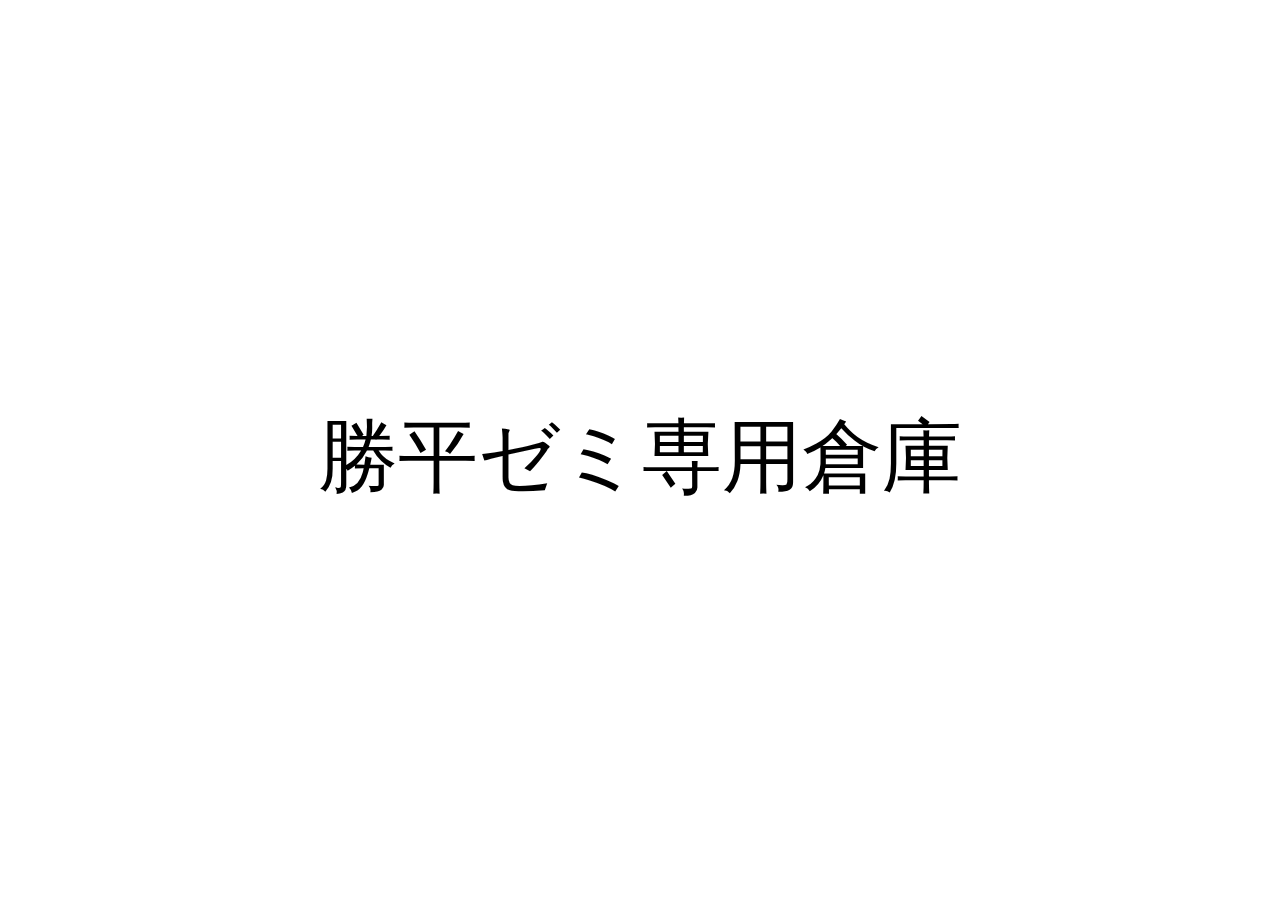
==== index.html @ 43fcde25 "Add files via upload" ====
<!DOCTYPE html>
<html lang="ja">

<head>
    <meta charset="utf-8">
    <title>勝平ゼミ</title>
    <meta name="viewport" content="width=device-width,initial-scale=1.0">
    <!--==============レイアウトを制御する独自のCSSを読み込み===============-->
    <link rel="stylesheet" type="text/css"
        href="http://coco-factory.jp/ugokuweb/wp-content/themes/ugokuweb/data/move02/8-17/css/reset.css">
    <link rel="stylesheet" type="text/css"
        href="http://coco-factory.jp/ugokuweb/wp-content/themes/ugokuweb/data/move02/8-17/css/8-17.css">
    <style>
        /*========= レイアウトのためのCSS ===============*/

        /* 親要素のスタイル */
        .container {
            position: relative;
            width: 100%;
            height: 100vh; /* 画面の高さいっぱいに広がるように */
            display: flex;
            justify-content: center;
            align-items: center;
        }

        /* テキストのスタイル */
        .centered-text {
            position: absolute;
            top: 50%;
            left: 50%;
            transform: translate(-50%, -50%);
        }

        /*========= 光りながら出現させるためのCSS ===============*/

        .glowAnime span {
            opacity: 0;
        }

        /*アニメーションで透過を0から1に変化させtext-shadowをつける*/
        .glowAnime.glow span {
            animation: glow_anime_on 1s ease-out forwards;
        }

        @keyframes glow_anime_on {
            0% {
                opacity: 0;
                text-shadow: 0 0 0 #fff, 0 0 0 #fff;
            }

            50% {
                opacity: 1;
                text-shadow: 0 0 10px #fff, 0 0 15px #fff;
            }

            100% {
                opacity: 1;
                text-shadow: 0 0 0 #fff, 0 0 0 #fff;
            }
        }

        /* テキストの大きさを2倍にする */
        .glowAnime {
            font-size: 5em;
        }
    </style>
</head>

<body>
    <div class="container">
        <p class="glowAnime">勝平ゼミ専用倉庫</p>
    </div>

    <script src="https://code.jquery.com/jquery-3.4.1.min.js"
        integrity="sha256-CSXorXvZcTkaix6Yvo6HppcZGetbYMGWSFlBw8HfCJo=" crossorigin="anonymous"></script>
    <script src="http://coco-factory.jp/ugokuweb/wp-content/themes/ugokuweb/data/move02/8-17/js/8-17.js"></script>
</body>

</html>
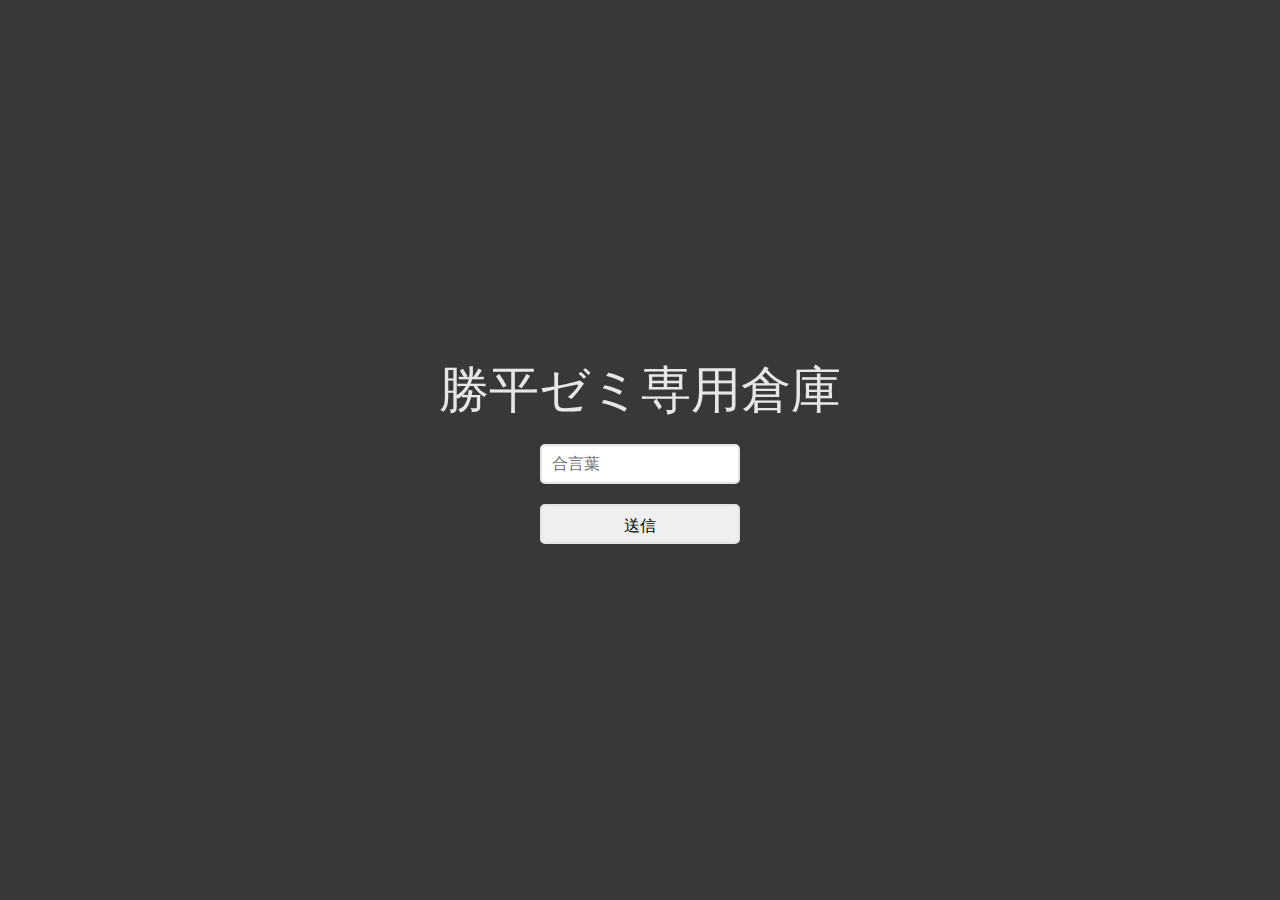
==== commit 03666880: "Add files via upload" ====
--- a/index.html
+++ b/index.html
@@ -1,79 +1,21 @@
 <!DOCTYPE html>
-<html lang="ja">
-
+<html lang="en">
 <head>
-    <meta charset="utf-8">
-    <title>勝平ゼミ</title>
-    <meta name="viewport" content="width=device-width,initial-scale=1.0">
-    <!--==============レイアウトを制御する独自のCSSを読み込み===============-->
-    <link rel="stylesheet" type="text/css"
-        href="http://coco-factory.jp/ugokuweb/wp-content/themes/ugokuweb/data/move02/8-17/css/reset.css">
-    <link rel="stylesheet" type="text/css"
-        href="http://coco-factory.jp/ugokuweb/wp-content/themes/ugokuweb/data/move02/8-17/css/8-17.css">
-    <style>
-        /*========= レイアウトのためのCSS ===============*/
-
-        /* 親要素のスタイル */
-        .container {
-            position: relative;
-            width: 100%;
-            height: 100vh; /* 画面の高さいっぱいに広がるように */
-            display: flex;
-            justify-content: center;
-            align-items: center;
-        }
-
-        /* テキストのスタイル */
-        .centered-text {
-            position: absolute;
-            top: 50%;
-            left: 50%;
-            transform: translate(-50%, -50%);
-        }
-
-        /*========= 光りながら出現させるためのCSS ===============*/
-
-        .glowAnime span {
-            opacity: 0;
-        }
-
-        /*アニメーションで透過を0から1に変化させtext-shadowをつける*/
-        .glowAnime.glow span {
-            animation: glow_anime_on 1s ease-out forwards;
-        }
-
-        @keyframes glow_anime_on {
-            0% {
-                opacity: 0;
-                text-shadow: 0 0 0 #fff, 0 0 0 #fff;
-            }
-
-            50% {
-                opacity: 1;
-                text-shadow: 0 0 10px #fff, 0 0 15px #fff;
-            }
-
-            100% {
-                opacity: 1;
-                text-shadow: 0 0 0 #fff, 0 0 0 #fff;
-            }
-        }
-
-        /* テキストの大きさを2倍にする */
-        .glowAnime {
-            font-size: 5em;
-        }
-    </style>
+    <meta charset="UTF-8">
+    <meta name="viewport" content="width=device-width, initial-scale=1.0">
+    <title>Test Page</title>
+    <link rel="stylesheet" href="css/style.css">
 </head>
-
 <body>
     <div class="container">
-        <p class="glowAnime">勝平ゼミ専用倉庫</p>
+        <!-- <div class="test-text">Test</div> -->
+        <div class="content">
+            勝平ゼミ専用倉庫
+        </div>
+        <input type="text" id="textbox" class="textbox" placeholder="合言葉">
+        <button id="submitButton">送信</button>
     </div>
-
-    <script src="https://code.jquery.com/jquery-3.4.1.min.js"
-        integrity="sha256-CSXorXvZcTkaix6Yvo6HppcZGetbYMGWSFlBw8HfCJo=" crossorigin="anonymous"></script>
-    <script src="http://coco-factory.jp/ugokuweb/wp-content/themes/ugokuweb/data/move02/8-17/js/8-17.js"></script>
+    
+    <script src="js/script.js"></script>
 </body>
-
 </html>
--- a/css/style.css
+++ b/css/style.css
@@ -0,0 +1,41 @@
+body {
+    margin: 0;
+    padding: 0;
+    height: 100vh;
+    display: flex;
+    justify-content: center;
+    align-items: center;
+    background-color: #383838; /* Light grey background */
+}
+
+.test-text {
+    position: absolute;
+    top: 0;
+    left: 0;
+    font-size: 20px; /* Adjust font size as needed */
+    color: white; /* Adjust color as needed */
+}
+
+.content {
+    font-size: 50px;
+    color: #e6e6e6;
+}
+
+.container {
+    height: 100vh;
+    display: flex;
+    justify-content: center;
+    align-items: center;
+    flex-direction: column; /* 垂直方向に要素を並べる */
+}
+
+.textbox, #submitButton {
+    margin-top: 20px; /* Adjust the spacing between the content and the textbox */
+    padding: 10px;
+    font-size: 16px;
+    width: 200px; /* Adjust the width of the textbox as needed */
+    height: 40px; /* Set the height to match the textbox */
+    border: 2px solid #e4e4e4; /* Border color */
+    border-radius: 5px; /* Border radius */
+    box-sizing: border-box; /* Include padding and border in the element's total width and height */
+}
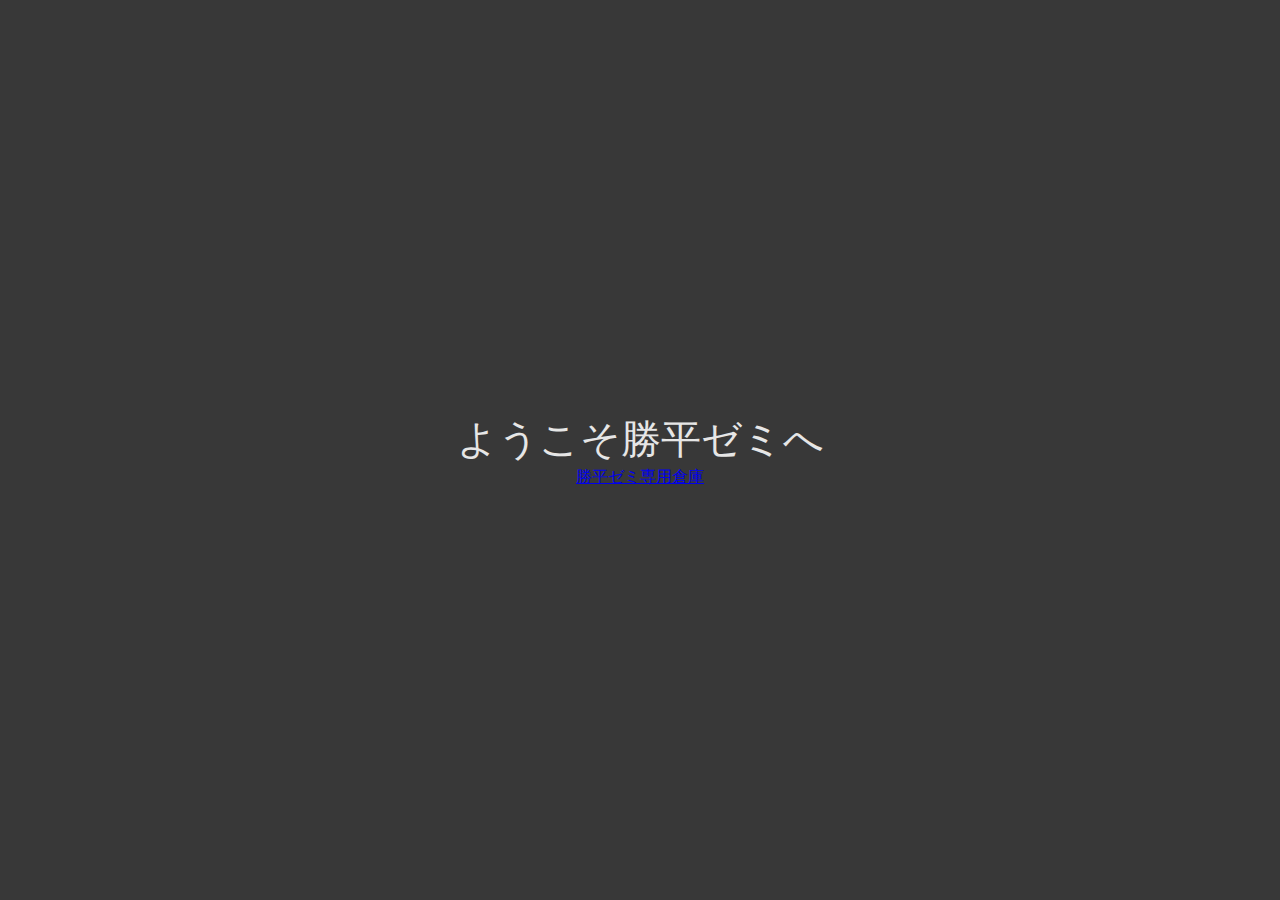
==== commit 52b0ebdc: "Add files via upload" ====
--- a/index.html
+++ b/index.html
@@ -1,21 +1,28 @@
 <!DOCTYPE html>
 <html lang="en">
+
 <head>
     <meta charset="UTF-8">
     <meta name="viewport" content="width=device-width, initial-scale=1.0">
-    <title>Test Page</title>
+    <title>勝平ゼミ</title>
     <link rel="stylesheet" href="css/style.css">
 </head>
+
 <body>
     <div class="container">
-        <!-- <div class="test-text">Test</div> -->
         <div class="content">
-            勝平ゼミ専用倉庫
+            ようこそ勝平ゼミへ
         </div>
-        <input type="text" id="textbox" class="textbox" placeholder="合言葉">
-        <button id="submitButton">送信</button>
+        <!-- <input type="text" id="textbox" class="textbox" placeholder="合言葉">
+            <button id="submitButton">送信</button> -->
+
+        <div class="home-button">
+            <a href="404.html">勝平ゼミ専用倉庫</a>
+        </div>
     </div>
-    
+
+
     <script src="js/script.js"></script>
 </body>
-</html>
+
+</html>--- a/css/style.css
+++ b/css/style.css
@@ -17,7 +17,7 @@
 }
 
 .content {
-    font-size: 50px;
+    font-size: 40px;
     color: #e6e6e6;
 }
 
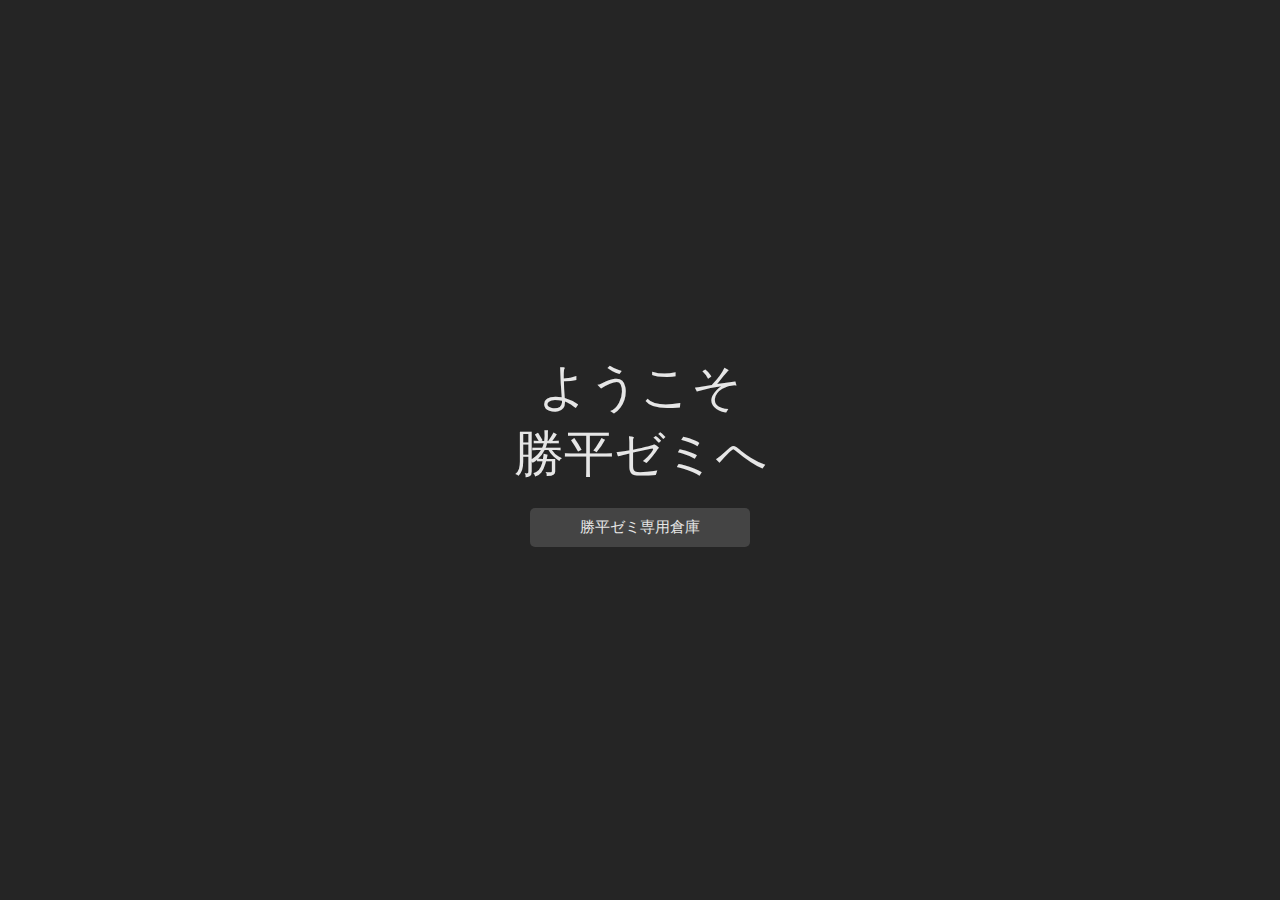
==== commit b6d947a5: "Add files via upload" ====
--- a/index.html
+++ b/index.html
@@ -11,7 +11,7 @@
 <body>
     <div class="container">
         <div class="content">
-            ようこそ勝平ゼミへ
+            ようこそ<br>勝平ゼミへ
         </div>
         <!-- <input type="text" id="textbox" class="textbox" placeholder="合言葉">
             <button id="submitButton">送信</button> -->
--- a/css/style.css
+++ b/css/style.css
@@ -5,37 +5,59 @@
     display: flex;
     justify-content: center;
     align-items: center;
-    background-color: #383838; /* Light grey background */
+    background-color: #252525;
+    border-top: px solid #cccccc !important;
 }
 
-.test-text {
-    position: absolute;
-    top: 0;
-    left: 0;
-    font-size: 20px; /* Adjust font size as needed */
-    color: white; /* Adjust color as needed */
+
+
+.content {
+    font-size: 50px;
+    color: #e6e6e6;
+    text-align: center;
 }
 
-.content {
-    font-size: 40px;
-    color: #e6e6e6;
+.home-button {
+    margin-top: 20px;
+    display: flex;
+    justify-content: center;
+    
 }
 
-.container {
+.home-button a {
+    display: inline-block;
+    padding: 10px 50px;
+    font-size: 15px;
+    color: #e6e6e6;
+    background-color: #444;
+    text-decoration: none;
+    border-radius: 5px;
+    transition: background-color 1s;
+}
+
+.home-button a:hover {
+    background-color: #666;
+}
+
+
+
+
+
+/* .container {
     height: 100vh;
     display: flex;
     justify-content: center;
     align-items: center;
-    flex-direction: column; /* 垂直方向に要素を並べる */
-}
+    flex-direction: column; 
+} */
 
-.textbox, #submitButton {
-    margin-top: 20px; /* Adjust the spacing between the content and the textbox */
+/* .textbox, #submitButton {
+    margin-top: 20px; 
     padding: 10px;
     font-size: 16px;
-    width: 200px; /* Adjust the width of the textbox as needed */
-    height: 40px; /* Set the height to match the textbox */
-    border: 2px solid #e4e4e4; /* Border color */
-    border-radius: 5px; /* Border radius */
-    box-sizing: border-box; /* Include padding and border in the element's total width and height */
-}
+    width: 200px; 
+    height: 40px; 
+    border: 2px solid #e4e4e4; 
+    border-radius: 5px; 
+    box-sizing: border-box; 
+} */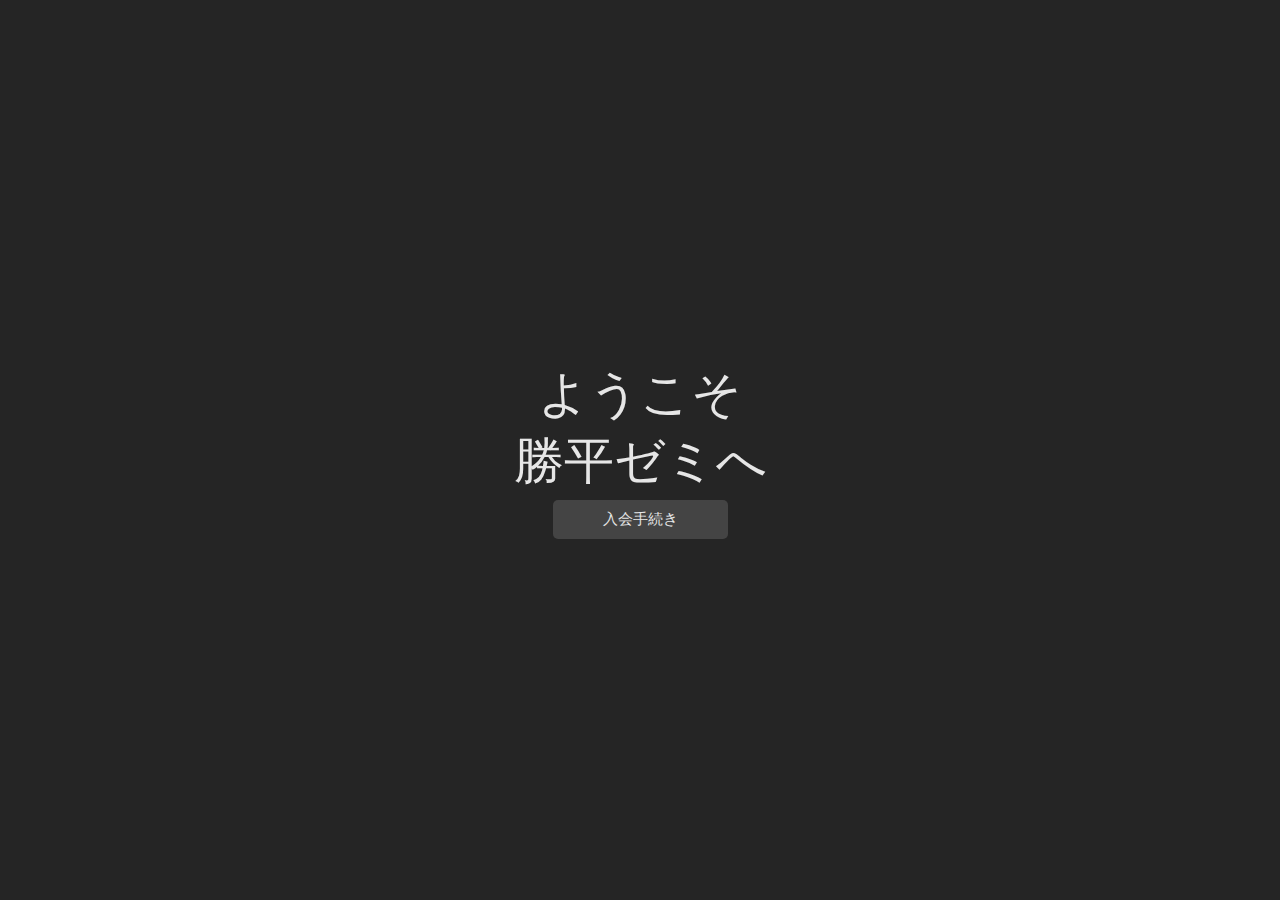
==== commit 6c44fedd: "Add files via upload" ====
--- a/index.html
+++ b/index.html
@@ -17,7 +17,7 @@
             <button id="submitButton">送信</button> -->
 
         <div class="home-button">
-            <a href="404.html">勝平ゼミ専用倉庫</a>
+            <a href="404.html">入会手続き</a>
         </div>
     </div>
 
--- a/css/style.css
+++ b/css/style.css
@@ -18,13 +18,14 @@
 }
 
 .home-button {
-    margin-top: 20px;
+    margin-top: 5px;
     display: flex;
     justify-content: center;
     
 }
 
 .home-button a {
+    
     display: inline-block;
     padding: 10px 50px;
     font-size: 15px;
@@ -33,11 +34,14 @@
     text-decoration: none;
     border-radius: 5px;
     transition: background-color 1s;
+    transition: color 1s;
 }
 
 .home-button a:hover {
-    background-color: #666;
+    background-color: #a1a1a1;
+    color: #252525;
 }
+
 
 
 
